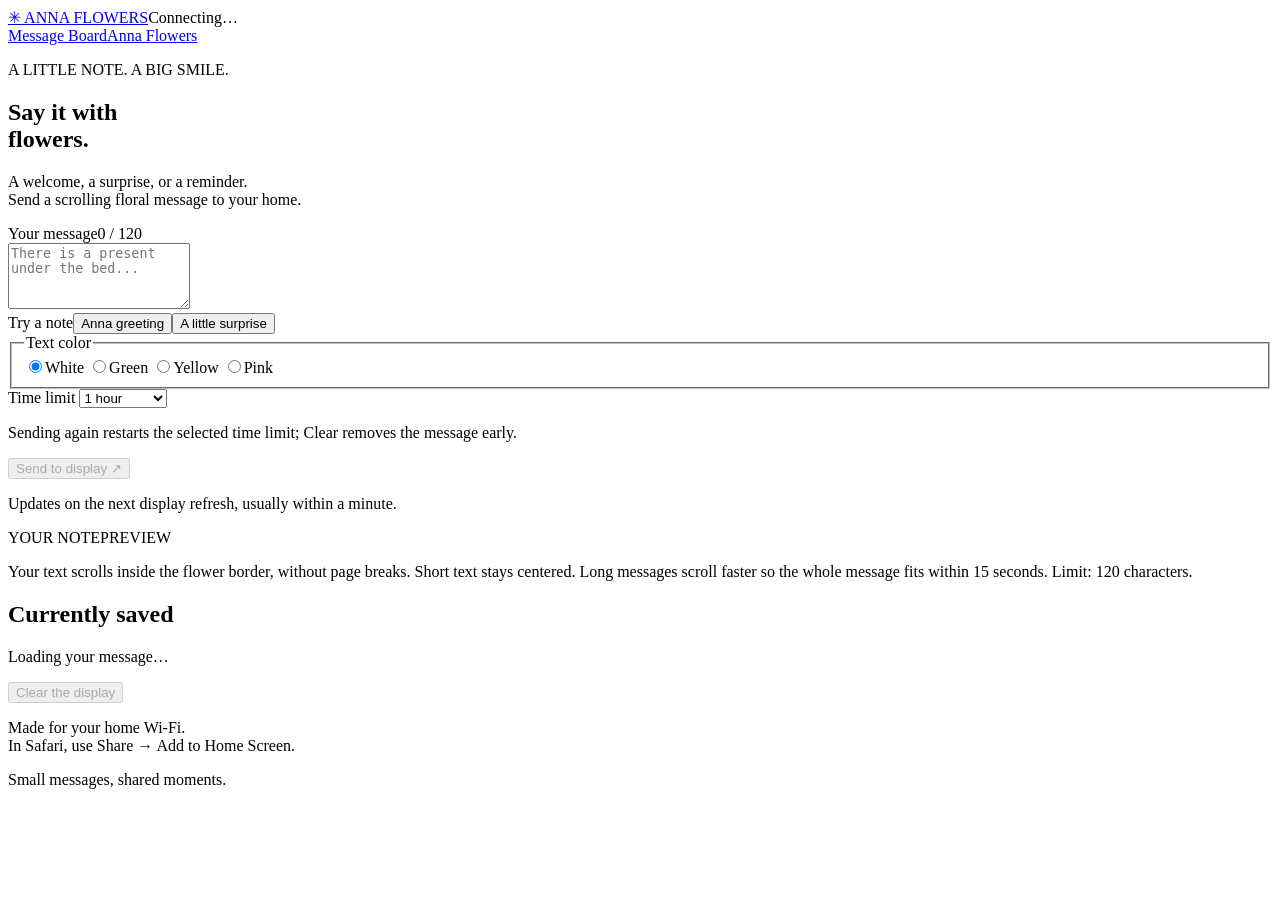
==== services/messageboard/flowers.html @ b706e726 "Add Anna Flowers web composer with matching scrolling preview" ====
<!doctype html>
<html lang="en">
<head>
<meta charset="utf-8"><meta name="viewport" content="width=device-width, initial-scale=1, viewport-fit=cover">
<meta name="theme-color" content="#f5f3ed"><meta name="apple-mobile-web-app-capable" content="yes">
<title>Anna Flowers · Tronbyt</title><link rel="stylesheet" href="/style.css"><script src="/font.js" defer></script><script src="/layout.js" defer></script><script src="/flowers.js" defer></script><script src="/app.js" defer></script>
</head>
<body><main>
<header><a class="brand" href="/"><span class="brand-icon">✳</span> ANNA FLOWERS</a><span id="connection" class="connection">Connecting…</span></header>
<nav class="ideas"><a href="/">Message Board</a><a href="/flowers">Anna Flowers</a></nav>
<section class="intro"><p class="eyebrow">A LITTLE NOTE. A BIG SMILE.</p><h1>Say it with<br>flowers.</h1><p>A welcome, a surprise, or a reminder.<br>Send a scrolling floral message to your home.</p></section>
<div class="workspace">
<section class="composer card"><form id="composer">
<div class="label-row"><label for="message">Your message</label><span id="counter">0 / 120</span></div>
<textarea id="message" maxlength="120" rows="4" placeholder="There is a present under the bed..." required></textarea>
<div class="ideas"><span>Try a note</span><button type="button" data-example="Anna, Anna, vad gör man en söndagmorgon">Anna greeting</button><button type="button" data-example="There is a present under the bed">A little surprise</button></div>
<fieldset><legend>Text color</legend><div class="colors">
<label class="swatch white"><input type="radio" name="color" value="white" checked><span>White</span></label>
<label class="swatch green"><input type="radio" name="color" value="green"><span>Green</span></label>
<label class="swatch yellow"><input type="radio" name="color" value="yellow"><span>Yellow</span></label>
<label class="swatch pink"><input type="radio" name="color" value="pink"><span>Pink</span></label>
</div></fieldset>
<label for="expiry">Time limit</label>
<select id="expiry"><option value="5">5 minutes</option><option value="15">15 minutes</option><option value="30">30 minutes</option><option value="60" selected>1 hour</option><option value="180">3 hours</option><option value="360">6 hours</option><option value="1440">24 hours</option></select>
<p class="hint">Sending again restarts the selected time limit; Clear removes the message early.</p>
<button id="send" class="primary" type="submit" disabled>Send to display <span aria-hidden="true">↗</span></button>
<p class="hint">Updates on the next display refresh, usually within a minute.</p><p id="feedback" role="status" aria-live="polite"></p>
</form></section>
<aside>
<section class="preview-card"><div class="preview-heading"><span>YOUR NOTE</span><span>PREVIEW</span></div><div id="preview-pages"></div><p id="page-count" class="preview-hint" role="status"></p><p class="preview-hint">Your text scrolls inside the flower border, without page breaks. Short text stays centered. Long messages scroll faster so the whole message fits within 15 seconds. Limit: 120 characters.</p></section>
<section class="saved card"><div class="saved-title"><h2>Currently saved</h2><span id="active-indicator" class="dot"></span></div><p id="saved-message">Loading your message…</p><p id="saved-info" class="hint"></p><button id="clear" type="button" class="secondary" disabled>Clear the display</button></section>
<p class="home-note">Made for your home Wi-Fi.<br>In Safari, use Share → Add to Home Screen.</p>
</aside></div><footer>Small messages, shared moments.</footer>
</main></body></html>
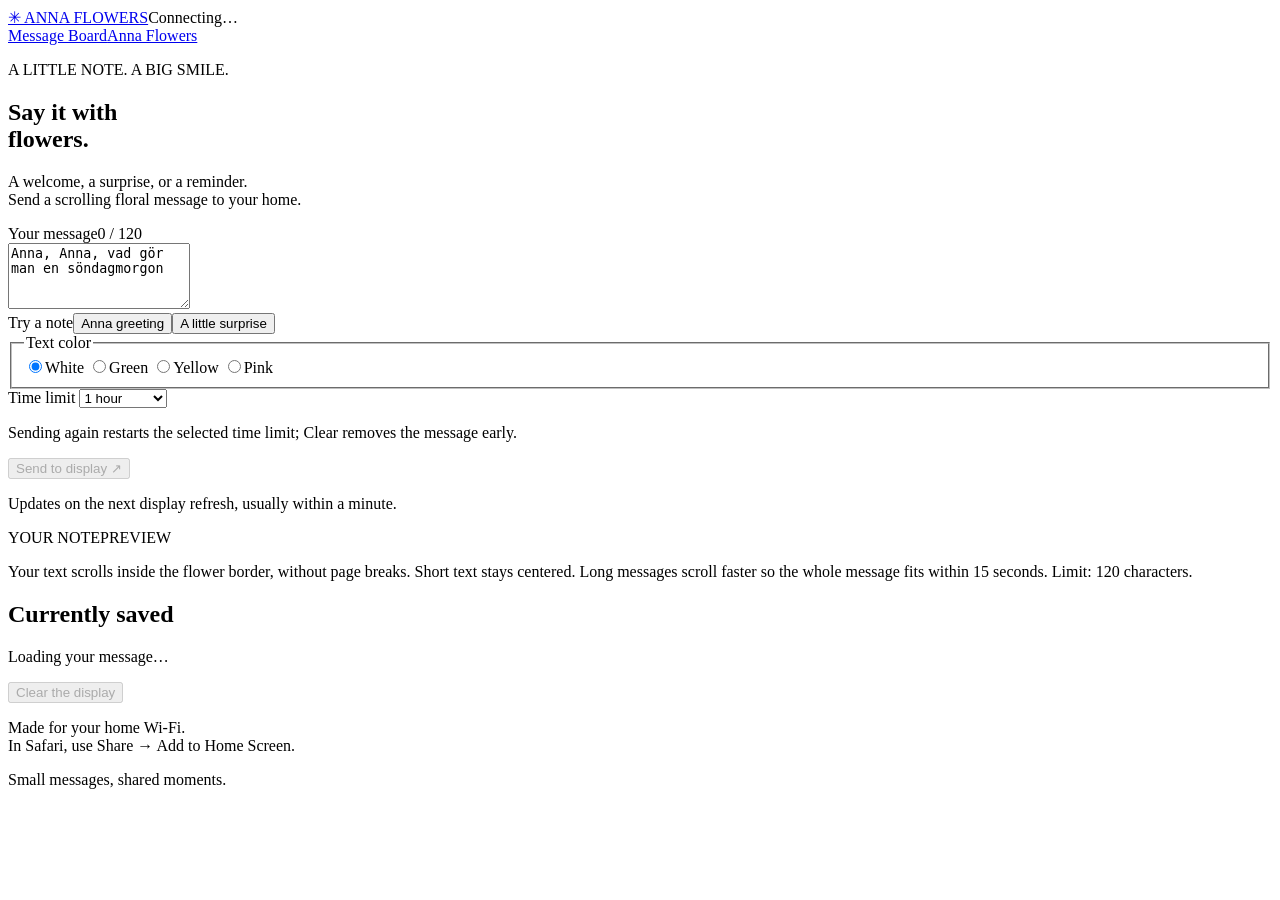
==== commit dfeedf4c: "Prefill Anna Flowers composer with the original greeting" ====
--- a/services/messageboard/flowers.html
+++ b/services/messageboard/flowers.html
@@ -12,7 +12,7 @@
 <div class="workspace">
 <section class="composer card"><form id="composer">
 <div class="label-row"><label for="message">Your message</label><span id="counter">0 / 120</span></div>
-<textarea id="message" maxlength="120" rows="4" placeholder="There is a present under the bed..." required></textarea>
+<textarea id="message" maxlength="120" rows="4" required>Anna, Anna, vad gör man en söndagmorgon</textarea>
 <div class="ideas"><span>Try a note</span><button type="button" data-example="Anna, Anna, vad gör man en söndagmorgon">Anna greeting</button><button type="button" data-example="There is a present under the bed">A little surprise</button></div>
 <fieldset><legend>Text color</legend><div class="colors">
 <label class="swatch white"><input type="radio" name="color" value="white" checked><span>White</span></label>
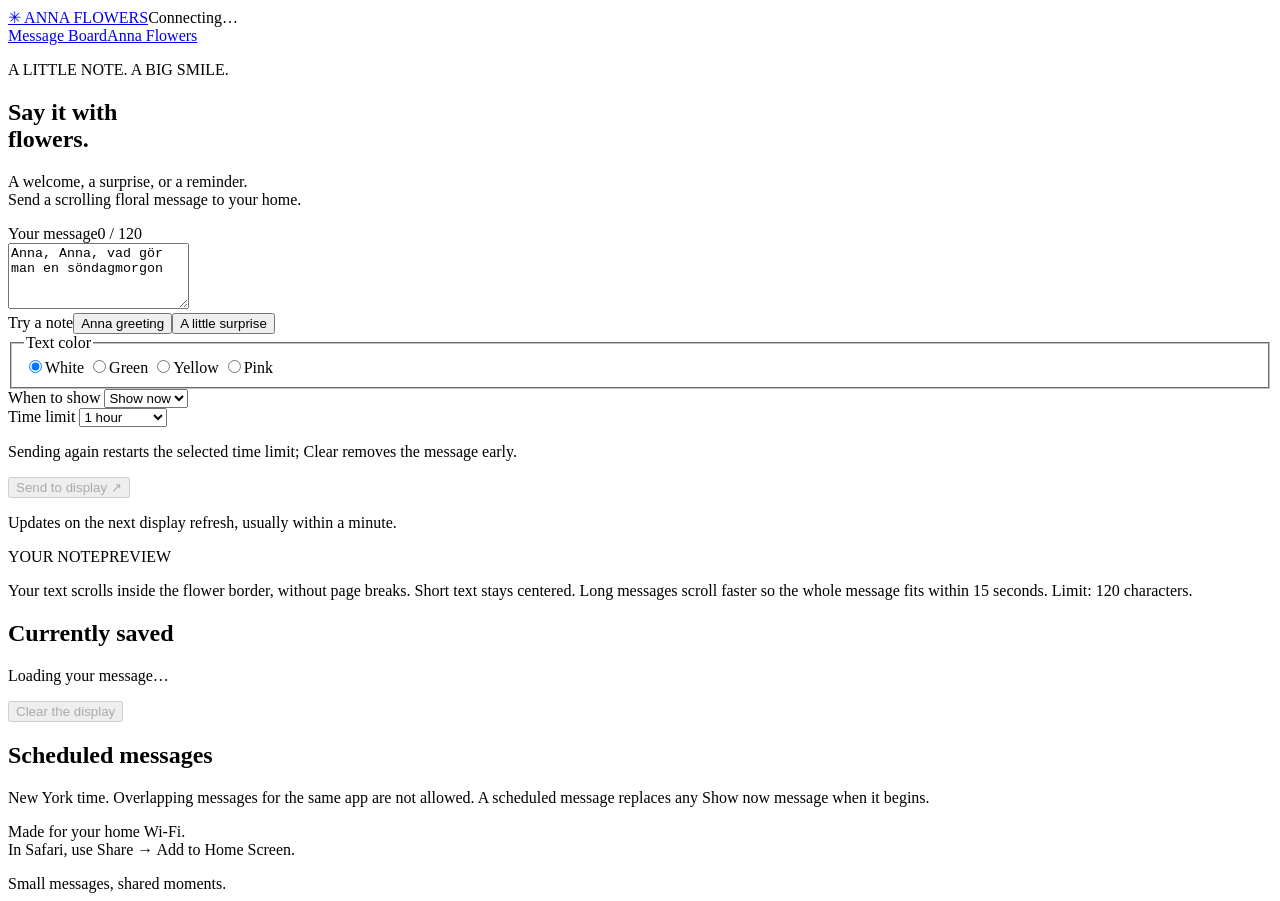
==== commit 14b45417: "Add persistent scheduled message windows to both composers" ====
--- a/services/messageboard/flowers.html
+++ b/services/messageboard/flowers.html
@@ -20,15 +20,20 @@
 <label class="swatch yellow"><input type="radio" name="color" value="yellow"><span>Yellow</span></label>
 <label class="swatch pink"><input type="radio" name="color" value="pink"><span>Pink</span></label>
 </div></fieldset>
-<label for="expiry">Time limit</label>
+<label for="mode">When to show</label>
+<select id="mode"><option value="now">Show now</option><option value="schedule">Schedule</option></select>
+<div id="schedule-fields" hidden><p class="hint">All times: America/New_York (Eastern time).</p><label for="start">Start date and time</label><input type="datetime-local" id="start"><label for="end">End date and time</label><input type="datetime-local" id="end"><button id="stop-edit" type="button" class="secondary" hidden>Stop editing</button></div>
+<div id="now-fields"><label for="expiry">Time limit</label>
 <select id="expiry"><option value="5">5 minutes</option><option value="15">15 minutes</option><option value="30">30 minutes</option><option value="60" selected>1 hour</option><option value="180">3 hours</option><option value="360">6 hours</option><option value="1440">24 hours</option></select>
 <p class="hint">Sending again restarts the selected time limit; Clear removes the message early.</p>
+</div>
 <button id="send" class="primary" type="submit" disabled>Send to display <span aria-hidden="true">↗</span></button>
 <p class="hint">Updates on the next display refresh, usually within a minute.</p><p id="feedback" role="status" aria-live="polite"></p>
 </form></section>
 <aside>
 <section class="preview-card"><div class="preview-heading"><span>YOUR NOTE</span><span>PREVIEW</span></div><div id="preview-pages"></div><p id="page-count" class="preview-hint" role="status"></p><p class="preview-hint">Your text scrolls inside the flower border, without page breaks. Short text stays centered. Long messages scroll faster so the whole message fits within 15 seconds. Limit: 120 characters.</p></section>
 <section class="saved card"><div class="saved-title"><h2>Currently saved</h2><span id="active-indicator" class="dot"></span></div><p id="saved-message">Loading your message…</p><p id="saved-info" class="hint"></p><button id="clear" type="button" class="secondary" disabled>Clear the display</button></section>
+<section class="saved card"><h2>Scheduled messages</h2><p class="hint">New York time. Overlapping messages for the same app are not allowed. A scheduled message replaces any Show now message when it begins.</p><div id="schedules"></div></section>
 <p class="home-note">Made for your home Wi-Fi.<br>In Safari, use Share → Add to Home Screen.</p>
 </aside></div><footer>Small messages, shared moments.</footer>
 </main></body></html>
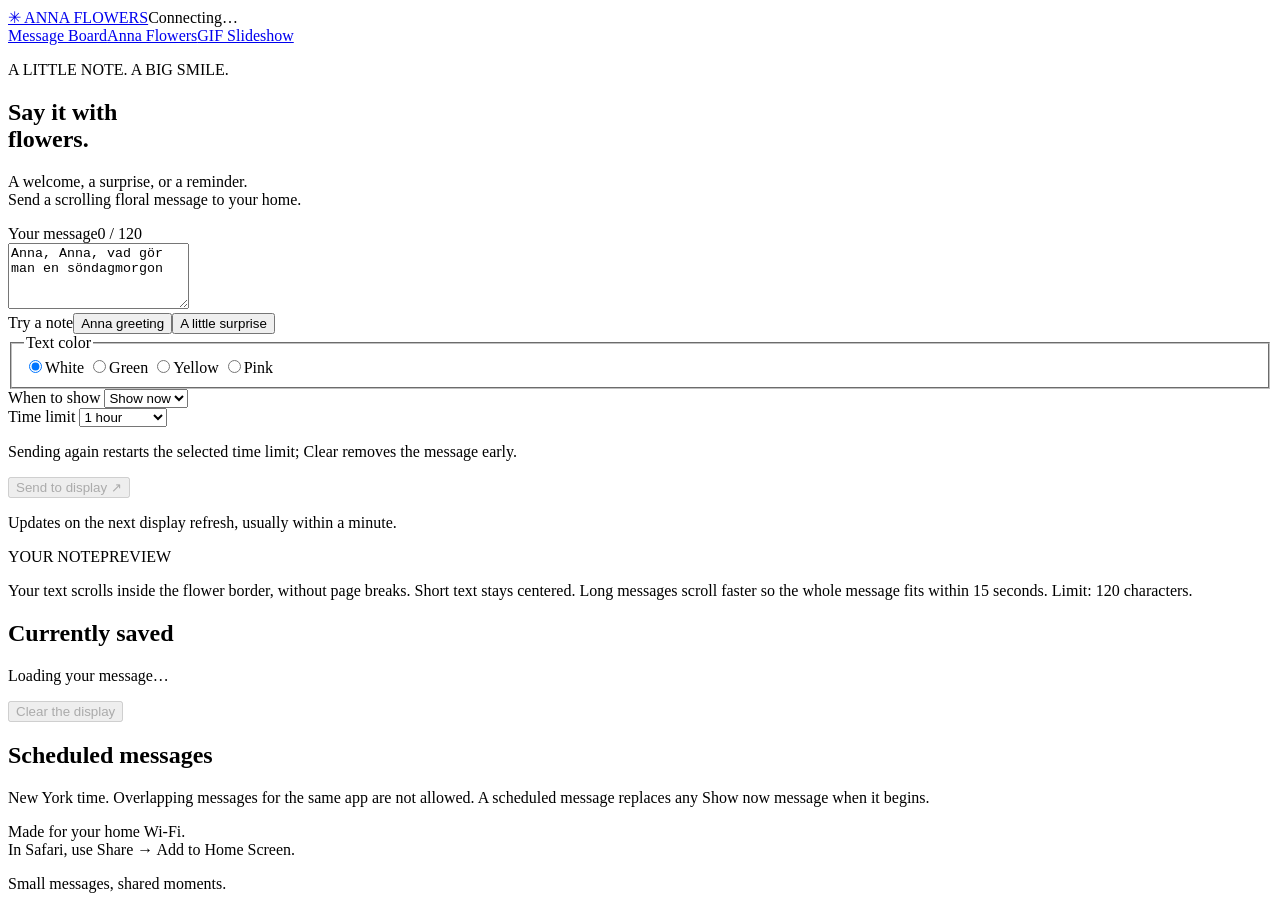
==== commit 4759e219: "Add persistent GIF gallery and Tronbyt slideshow app" ====
--- a/services/messageboard/flowers.html
+++ b/services/messageboard/flowers.html
@@ -7,7 +7,7 @@
 </head>
 <body><main>
 <header><a class="brand" href="/"><span class="brand-icon">✳</span> ANNA FLOWERS</a><span id="connection" class="connection">Connecting…</span></header>
-<nav class="ideas"><a href="/">Message Board</a><a href="/flowers">Anna Flowers</a></nav>
+<nav class="ideas"><a href="/">Message Board</a><a href="/flowers">Anna Flowers</a><a href="/gifs">GIF Slideshow</a></nav>
 <section class="intro"><p class="eyebrow">A LITTLE NOTE. A BIG SMILE.</p><h1>Say it with<br>flowers.</h1><p>A welcome, a surprise, or a reminder.<br>Send a scrolling floral message to your home.</p></section>
 <div class="workspace">
 <section class="composer card"><form id="composer">
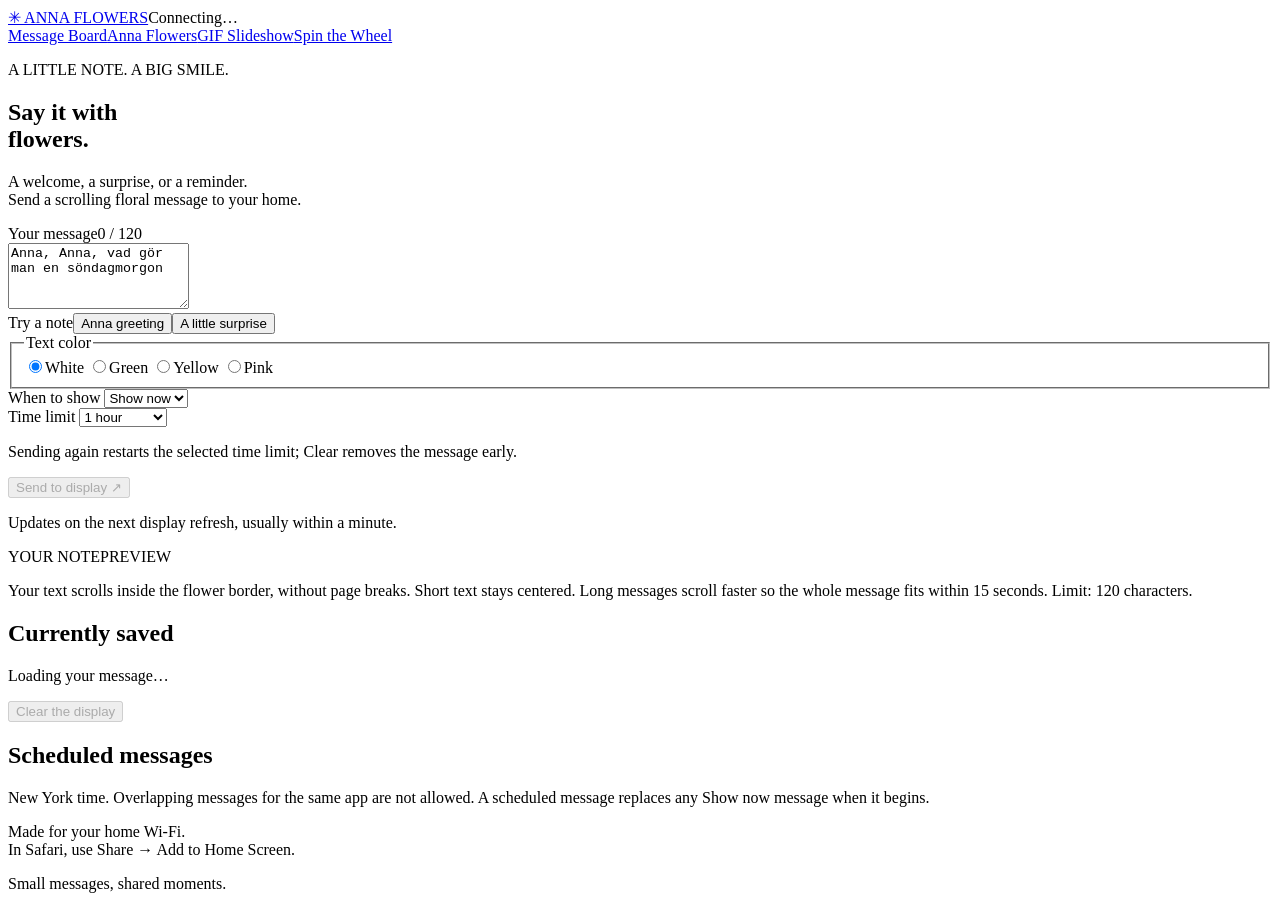
==== commit 7ed3a21d: "Add spinning wheel with temporary Tronbyt display takeover" ====
--- a/services/messageboard/flowers.html
+++ b/services/messageboard/flowers.html
@@ -7,7 +7,7 @@
 </head>
 <body><main>
 <header><a class="brand" href="/"><span class="brand-icon">✳</span> ANNA FLOWERS</a><span id="connection" class="connection">Connecting…</span></header>
-<nav class="ideas"><a href="/">Message Board</a><a href="/flowers">Anna Flowers</a><a href="/gifs">GIF Slideshow</a></nav>
+<nav class="ideas"><a href="/">Message Board</a><a href="/flowers">Anna Flowers</a><a href="/gifs">GIF Slideshow</a><a href="/wheel">Spin the Wheel</a></nav>
 <section class="intro"><p class="eyebrow">A LITTLE NOTE. A BIG SMILE.</p><h1>Say it with<br>flowers.</h1><p>A welcome, a surprise, or a reminder.<br>Send a scrolling floral message to your home.</p></section>
 <div class="workspace">
 <section class="composer card"><form id="composer">
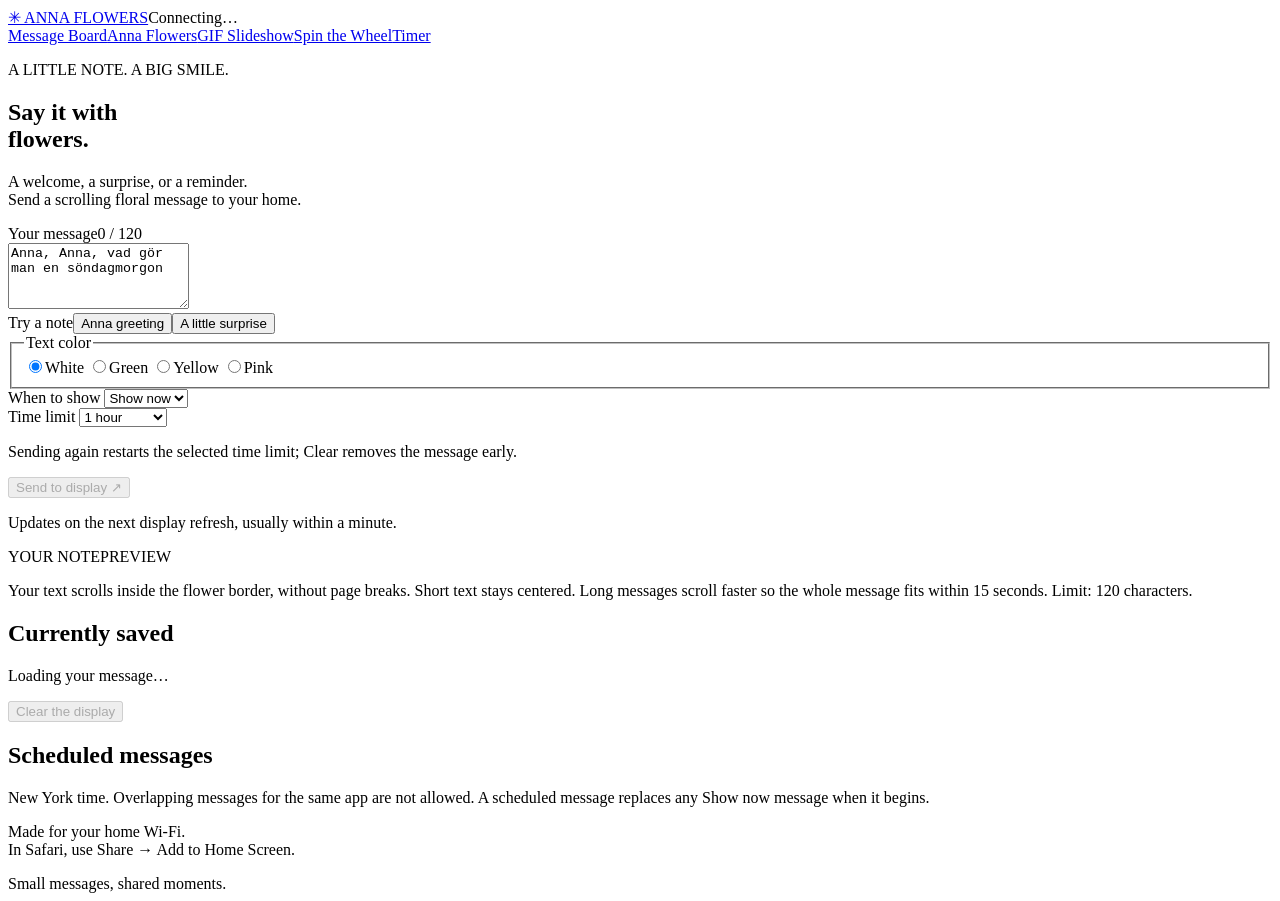
==== commit b24bd1c1: "Add message timer with live countdown preview and temporary display takeover" ====
--- a/services/messageboard/flowers.html
+++ b/services/messageboard/flowers.html
@@ -7,7 +7,7 @@
 </head>
 <body><main>
 <header><a class="brand" href="/"><span class="brand-icon">✳</span> ANNA FLOWERS</a><span id="connection" class="connection">Connecting…</span></header>
-<nav class="ideas"><a href="/">Message Board</a><a href="/flowers">Anna Flowers</a><a href="/gifs">GIF Slideshow</a><a href="/wheel">Spin the Wheel</a></nav>
+<nav class="ideas"><a href="/">Message Board</a><a href="/flowers">Anna Flowers</a><a href="/gifs">GIF Slideshow</a><a href="/wheel">Spin the Wheel</a><a href="/timer">Timer</a></nav>
 <section class="intro"><p class="eyebrow">A LITTLE NOTE. A BIG SMILE.</p><h1>Say it with<br>flowers.</h1><p>A welcome, a surprise, or a reminder.<br>Send a scrolling floral message to your home.</p></section>
 <div class="workspace">
 <section class="composer card"><form id="composer">
